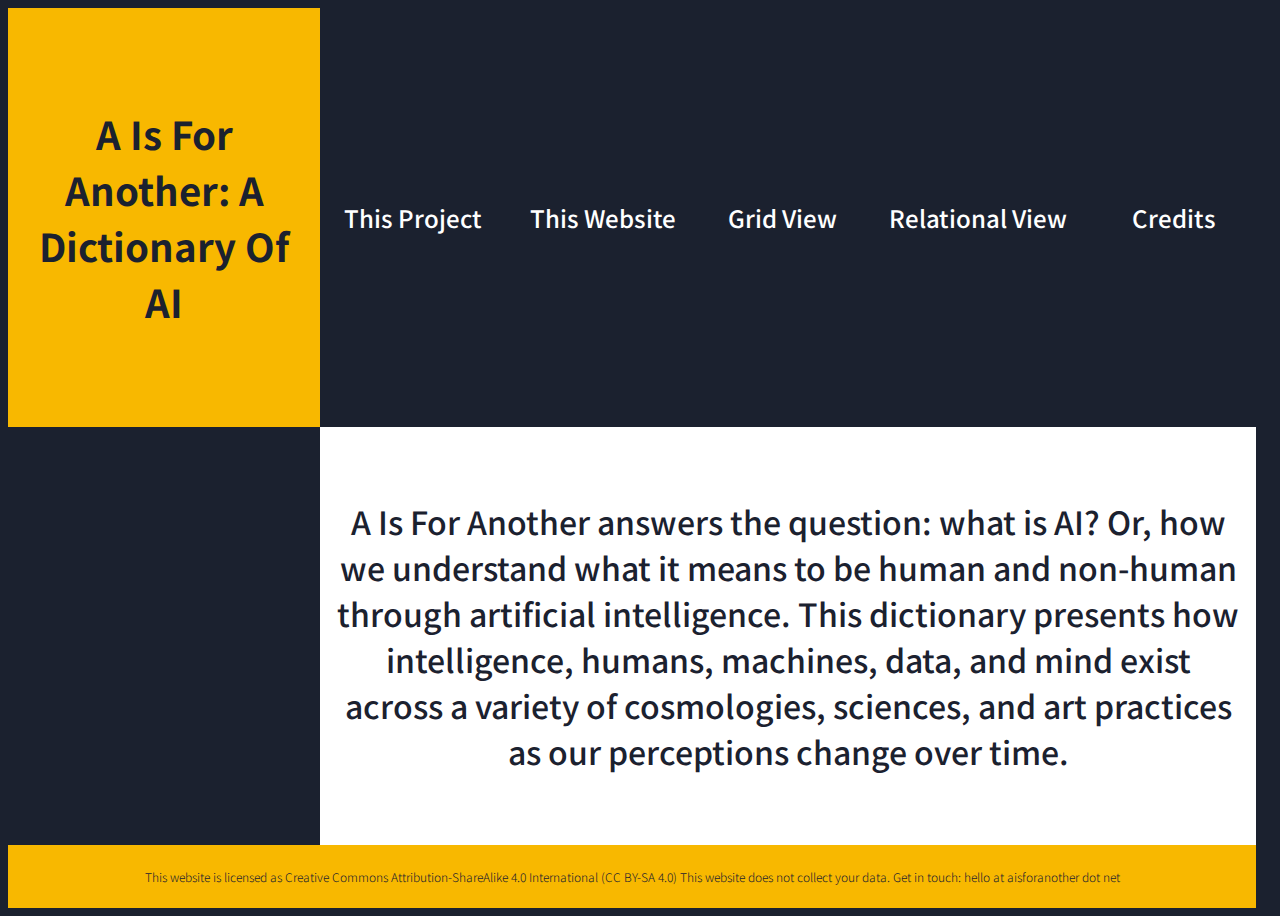
==== index.html @ a680c5e1 "first commit" ====
<!doctype html>
<html>
<!-- cream #EED3C5 -->
<!-- orange #F87521 -->
<!-- blue #112A62 -->
<!-- grey #1B212F -->
<!-- white #ffffff -->

<!-- #F8BA00 -->
<head>
    <title>A Is</title>
    <link rel="icon" href="favico.ico" type="png">
    <!-- <link href="https://fonts.googleapis.com/css2?family=IBM+Plex+Mono:wght@300;500&display=swap" rel="stylesheet"> -->
    <link href="https://fonts.googleapis.com/css2?family=Noto+Sans+HK:wght@500;700&family=Roboto+Slab&family=Roboto:wght@300;500&display=swap" rel="stylesheet">
    <link rel="stylesheet" type="text/css" href="styles/style.css">
</head>

<body>
    <div class="container">
        <!-- <div class="container_top"> -->
        <div class="container_left">
            <header class="header">
                <h1>A Is For Another: A Dictionary Of AI</h1>
            </header>
            <div class="trial"> </div>
        </div>
        <div class="container_right">
            <div class="nestbox1">
                <button class="homebutton" onclick="window.location.href = 'pages/project.html';">This Project</button>
            </div>
            <div class="nestbox2">
                <button class="homebutton" onclick="window.location.href = 'pages/site.html';"> This Website</button>
            </div>
            <div class="nestbox3">
                <button class="homebutton" onclick="window.location.href = 'pages/glossary.html';">Grid View</button>
            </div>
            <div class="nestbox4">
                <button class="homebutton" onclick="window.location.href = 'pages/viz.html';">Relational View</button>
            </div>
            <div class="nestbox5">
                <button class="homebutton" onclick="window.location.href = 'pages/credits.html';">Credits</button>
            </div>
        </div>
        <!-- </div> -->
        <div class="container_bottom">
            <p class="summary">
                    A Is For Another answers the question: what is AI? Or, how we understand what it means to be human and non-human through artificial intelligence. This dictionary presents how intelligence, humans, machines, data, and mind exist across a variety of cosmologies, sciences, and art practices as our perceptions change over time.
            </p>
        </div>
        <div class="about">
                This website is licensed as Creative Commons Attribution-ShareAlike 4.0
                International (CC BY-SA 4.0) This website does not collect your data.
                Get in touch: hello at aisforanother dot net
        </div>
    </div>
    <script src="https://ajax.googleapis.com/ajax/libs/jquery/1.7.1/jquery.min.js" type="text/javascript"></script>
    <script src="scripts/script.js"></script>
</body>
</html>
---- styles/style.css ----
:root {
  --main-bg-color: #1b212f;
  --main-fg-color: #ffffff;
  --pop-color-1: #f8b800;
  --pop-color-2: #112a62;
  --pop-color-3: #eed3c5;
  color: white;
}

body, html{
  height: 100%;
  overflow: hidden;
  background-color: var(--main-bg-color);
}
.container_left{grid-area: xleft;}
.container_right{grid-area: xright;}
.container_bottom{grid-area: xbot;}
.about {grid-area: xabout;}
.container {
  margin: 0rem 1rem 1rem 0rem;
  height: 100%;
  display: grid;
  grid-template-rows: 1fr 1fr 0.15fr;
  grid-template-columns: 25% auto;
  grid-template-areas: 
    "xleft xright"
    "xleft xbot"
    "xabout xabout";
}

.container_left{
  display: grid;
  grid-template-rows: 1fr 1fr;
  font-size: 1.2rem;
}
.header {
  display: flex;
  text-align: center;
  justify-content: center;
  align-items: center;
  background-color: var(--pop-color-1);
  color: var(--main-bg-color);
  padding: 1rem;
  font-family: 'Noto Sans HK', sans-serif;
  font-weight: 700;
}
.trial {
  background-color: none;
}

.container_right{
  display: grid;
  grid-template-columns: 1fr 1fr 1fr 1fr 1fr; 
}

.container_bottom{
  display: flex;
  text-align: center;
  justify-content: center;
  align-items: center;
  padding: 1rem;
  font-size: 2rem;
  background-color: var(--main-fg-color);
  font-family: 'Noto Sans HK', sans-serif;
  font-weight: 500;
  color: var(--main-bg-color);
}

.about {
  display: flex;
  padding: 1rem;
  font-size: 2rem;
  background-color: var(--pop-color-1);
  text-align: center;
  justify-content: center;
  align-items: center;
  font-family: 'Noto Sans HK', sans-serif;
  font-size: 12px;
  font-weight: 300;
  color: var(--main-bg-color);
}

.homebutton{ 
  font-family: 'Noto Sans HK', sans-serif;
  font-weight: 500;
  background-color: transparent; 
  padding: 1em;
  width: 100%;
  height: 100%;
  border: none;
  color: var(--main-fg-color);
  font-size: 1.5rem;
  white-space: nowrap;
 } 

.homebutton:hover{ 
  background-color: var(--pop-color-1);
  transition: 1s;
  cursor: pointer;
}

@media screen and (max-width: 1100px) {
  body, html{
    overflow: scroll;
  }
  .nestbox1 { grid-area: n1; width :  100%;}
  .nestbox2 { grid-area: n2;}
  .nestbox3 { grid-area: n3;}
  .nestbox4 { grid-area: n4;}
  .nestbox5 { grid-area: n5;}

  .container {
    height: 100%;
    display: grid;
    grid-template-rows: 1fr 1fr;
    grid-template-columns: 38.2% auto;
    grid-template-areas: 
      "xleft xright"
      "xbot xright"
      "xbot xbot"
      "xabout xabout";
  }
  .container_left {
    grid-template-rows: 1fr 1fr;
    font-size: 28px;
  }
  .container_right{
    display: grid;
    grid-template-areas: 
      "n1 n1 n1 n1 n1"
      "n2 n2 n2 n2 n2"
      "n3 n3 n3 n3 n3"
      "n4 n4 n4 n4 n4"
      "n5 n5 n5 n5 n5";
  }
  .container_bottom{
    display: grid;
  }
  .homebutton{
    height: 100%;
    font-size: 2.1rem;
  }
}
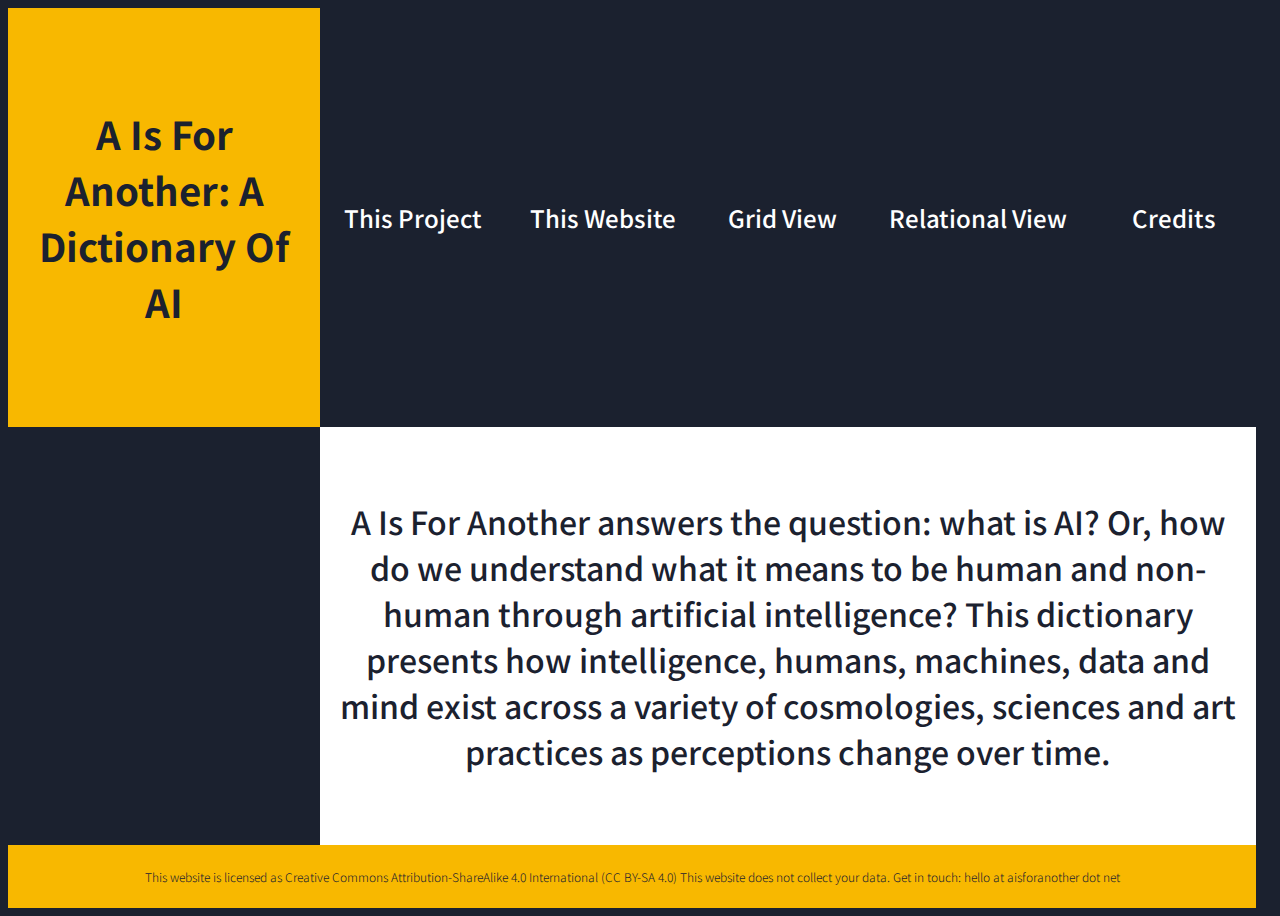
==== commit 962999eb: "about text" ====
--- a/index.html
+++ b/index.html
@@ -44,7 +44,7 @@
         <!-- </div> -->
         <div class="container_bottom">
             <p class="summary">
-                    A Is For Another answers the question: what is AI? Or, how we understand what it means to be human and non-human through artificial intelligence. This dictionary presents how intelligence, humans, machines, data, and mind exist across a variety of cosmologies, sciences, and art practices as our perceptions change over time.
+                    A Is For Another answers the question: what is AI? Or, how do we understand what it means to be human and non-human through artificial intelligence? This dictionary presents how intelligence, humans, machines, data and mind exist across a variety of cosmologies, sciences and art practices as perceptions change over time. 
             </p>
         </div>
         <div class="about">
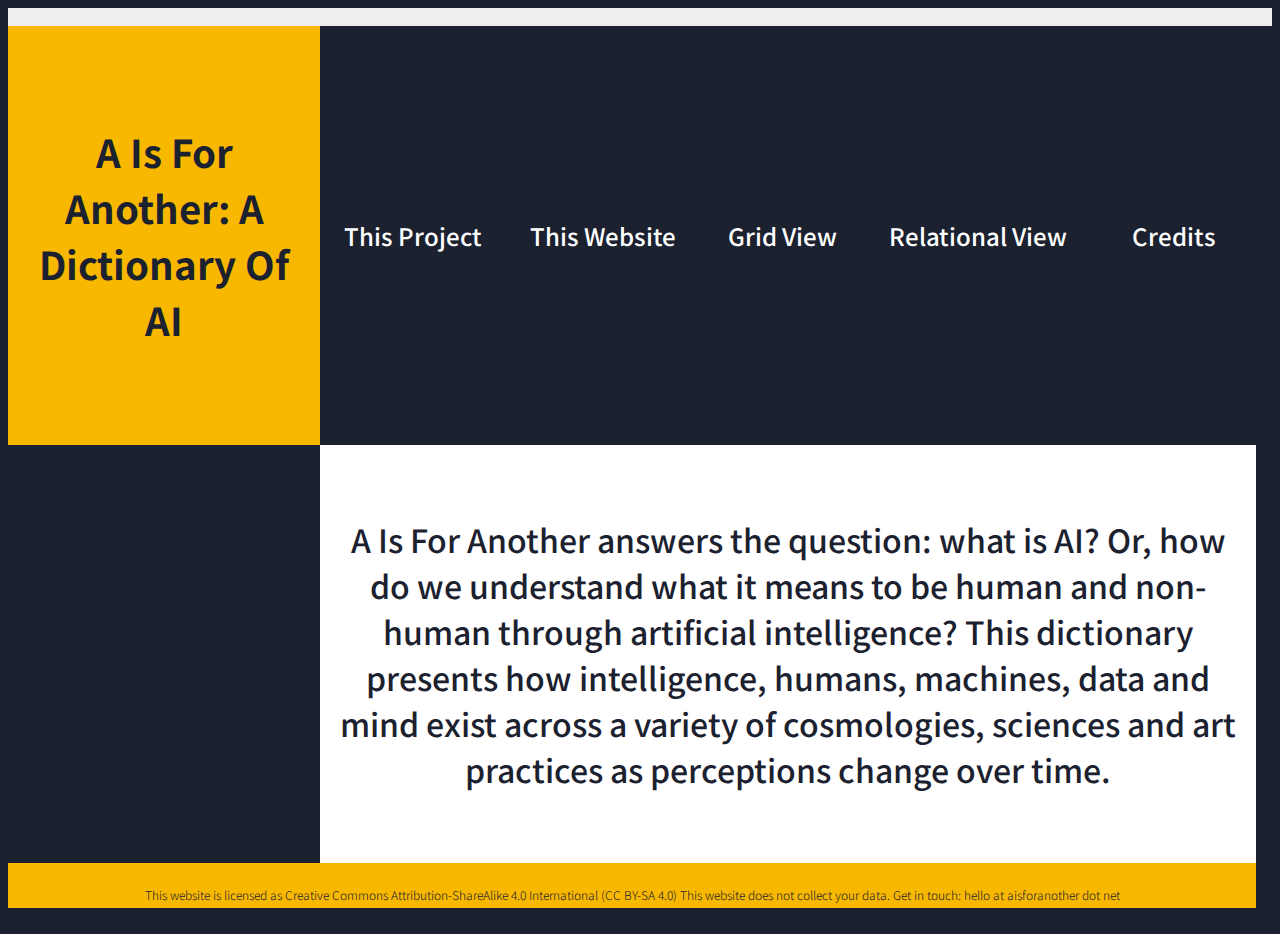
==== commit 258fd656: "adding marquee" ====
--- a/index.html
+++ b/index.html
@@ -1,59 +1,66 @@
 <!doctype html>
 <html>
-<!-- cream #EED3C5 -->
-<!-- orange #F87521 -->
-<!-- blue #112A62 -->
-<!-- grey #1B212F -->
-<!-- white #ffffff -->
+  <!-- cream #EED3C5 -->
+  <!-- orange #F87521 -->
+  <!-- blue #112A62 -->
+  <!-- grey #1B212F -->
+  <!-- white #ffffff -->
 
-<!-- #F8BA00 -->
-<head>
+  <!-- #F8BA00 -->
+  <head>
     <title>A Is</title>
     <link rel="icon" href="favico.ico" type="png">
     <!-- <link href="https://fonts.googleapis.com/css2?family=IBM+Plex+Mono:wght@300;500&display=swap" rel="stylesheet"> -->
     <link href="https://fonts.googleapis.com/css2?family=Noto+Sans+HK:wght@500;700&family=Roboto+Slab&family=Roboto:wght@300;500&display=swap" rel="stylesheet">
     <link rel="stylesheet" type="text/css" href="styles/style.css">
-</head>
+  </head>
 
-<body>
+  <body>
+    <div class="tcontainer">
+      <div class="ticker-wrap">
+        <div class="ticker-move">
+          <div class="ticker-item"> New content coming in Spring 2021. Stay tuned! </div>
+        </div>
+      </div>
+    </div>
     <div class="container">
-        <!-- <div class="container_top"> -->
-        <div class="container_left">
-            <header class="header">
-                <h1>A Is For Another: A Dictionary Of AI</h1>
-            </header>
-            <div class="trial"> </div>
+      <!-- <div class="container_top"> -->
+      <div class="container_left">
+        <header class="header">
+          <h1>A Is For Another: A Dictionary Of AI</h1>
+        </header>
+        <div class="trial"> </div>
+      </div>
+      <div class="container_right">
+        <div class="nestbox1">
+          <button class="homebutton" onclick="window.location.href = 'pages/project.html';">This Project</button>
         </div>
-        <div class="container_right">
-            <div class="nestbox1">
-                <button class="homebutton" onclick="window.location.href = 'pages/project.html';">This Project</button>
-            </div>
-            <div class="nestbox2">
-                <button class="homebutton" onclick="window.location.href = 'pages/site.html';"> This Website</button>
-            </div>
-            <div class="nestbox3">
-                <button class="homebutton" onclick="window.location.href = 'pages/glossary.html';">Grid View</button>
-            </div>
-            <div class="nestbox4">
-                <button class="homebutton" onclick="window.location.href = 'pages/viz.html';">Relational View</button>
-            </div>
-            <div class="nestbox5">
-                <button class="homebutton" onclick="window.location.href = 'pages/credits.html';">Credits</button>
-            </div>
+        <div class="nestbox2">
+          <button class="homebutton" onclick="window.location.href = 'pages/site.html';"> This Website</button>
         </div>
-        <!-- </div> -->
-        <div class="container_bottom">
-            <p class="summary">
-                    A Is For Another answers the question: what is AI? Or, how do we understand what it means to be human and non-human through artificial intelligence? This dictionary presents how intelligence, humans, machines, data and mind exist across a variety of cosmologies, sciences and art practices as perceptions change over time. 
-            </p>
+        <div class="nestbox3">
+          <button class="homebutton" onclick="window.location.href = 'pages/glossary.html';">Grid View</button>
         </div>
-        <div class="about">
-                This website is licensed as Creative Commons Attribution-ShareAlike 4.0
-                International (CC BY-SA 4.0) This website does not collect your data.
-                Get in touch: hello at aisforanother dot net
+        <div class="nestbox4">
+          <button class="homebutton" onclick="window.location.href = 'pages/viz.html';">Relational View</button>
         </div>
+        <div class="nestbox5">
+          <button class="homebutton" onclick="window.location.href = 'pages/credits.html';">Credits</button>
+        </div>
+      </div>
+      <!-- </div> -->
+      <div class="container_bottom">
+        <p class="summary">
+        A Is For Another answers the question: what is AI? Or, how do we understand what it means to be human and non-human through artificial intelligence? This dictionary presents how intelligence, humans, machines, data and mind exist across a variety of cosmologies, sciences and art practices as perceptions change over time.
+        </p>
+      </div>
+      <div class="about">
+        This website is licensed as Creative Commons Attribution-ShareAlike 4.0
+        International (CC BY-SA 4.0) This website does not collect your data.
+        Get in touch: hello at aisforanother dot net
+      </div>
     </div>
     <script src="https://ajax.googleapis.com/ajax/libs/jquery/1.7.1/jquery.min.js" type="text/javascript"></script>
     <script src="scripts/script.js"></script>
-</body>
-</html>+  </body>
+</html>
--- a/styles/style.css
+++ b/styles/style.css
@@ -140,4 +140,43 @@
     height: 100%;
     font-size: 2.1rem;
   }
-}+}
+
+
+/* OUTER CONTAINER */
+.tcontainer {
+  width: 100%;
+  overflow: hidden; /* Hide scroll bar */
+}
+ 
+/* MIDDLE CONTAINER */
+.ticker-wrap {
+  width: 100%;
+  padding-left: 100%; /* Push contents to right side of screen */
+  background-color: #eee;
+}
+
+/* INNER CONTAINER */
+@keyframes ticker {
+  0% { transform: translate3d(0, 0, 0); }
+  100% { transform: translate3d(-100%, 0, 0); }
+}
+.ticker-move {
+  /* Basically move items from right side of screen to left in infinite loop */
+  display: inline-block;
+  white-space: nowrap;
+  padding-right: 100%;
+  animation-iteration-count: infinite;
+  animation-timing-function: linear;
+  animation-name: ticker;
+  animation-duration: 10s;
+}
+.ticker-move:hover{
+  animation-play-state: paused; /* Pause scroll on mouse hover */
+}
+
+/* ITEMS */
+.ticker-item{
+  display: inline-block; /* Lay items in a horizontal line */
+  padding: 0 2rem;
+}
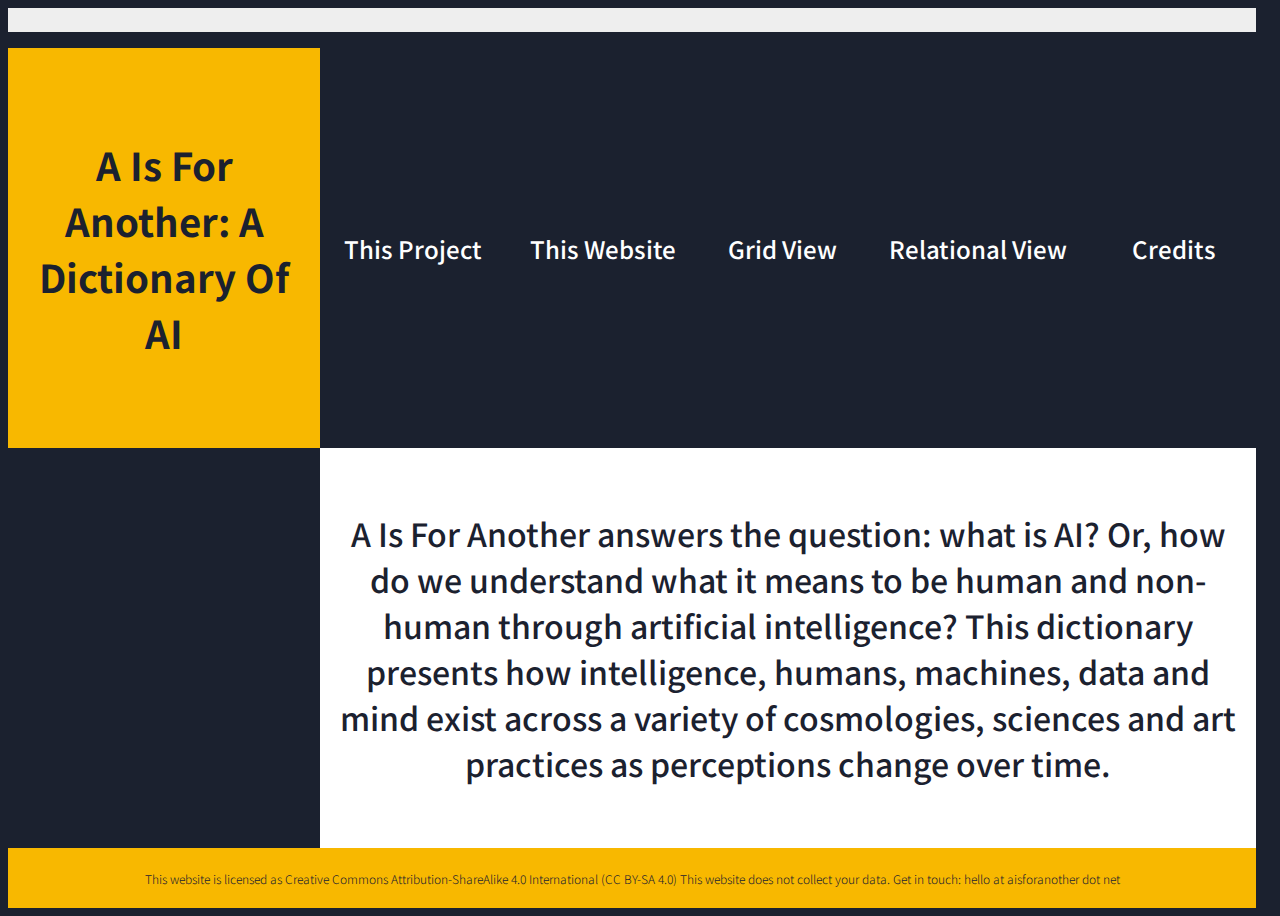
==== commit 98d82b52: "adding marquee 3" ====
--- a/index.html
+++ b/index.html
@@ -16,15 +16,15 @@
   </head>
 
   <body>
-    <div class="tcontainer">
-      <div class="ticker-wrap">
-        <div class="ticker-move">
-          <div class="ticker-item"> New content coming in Spring 2021. Stay tuned! </div>
+    <div class="container">
+      <!-- <div class="container_top"> -->
+      <div class="tcontainer">
+        <div class="ticker-wrap">
+          <div class="ticker-move">
+            <div class="ticker-item"> New content coming in Spring 2021. Stay tuned! </div>
+          </div>
         </div>
       </div>
-    </div>
-    <div class="container">
-      <!-- <div class="container_top"> -->
       <div class="container_left">
         <header class="header">
           <h1>A Is For Another: A Dictionary Of AI</h1>
--- a/styles/style.css
+++ b/styles/style.css
@@ -15,17 +15,19 @@
 .container_left{grid-area: xleft;}
 .container_right{grid-area: xright;}
 .container_bottom{grid-area: xbot;}
+.tcontainer{grid-area: ticker;}
 .about {grid-area: xabout;}
 .container {
   margin: 0rem 1rem 1rem 0rem;
   height: 100%;
   display: grid;
-  grid-template-rows: 1fr 1fr 0.15fr;
+  grid-template-rows: 0.1fr 1fr 1fr 0.15fr;
   grid-template-columns: 25% auto;
-  grid-template-areas: 
-    "xleft xright"
-    "xleft xbot"
-    "xabout xabout";
+  grid-template-areas:
+  "ticker ticker"
+  "xleft xright"
+  "xleft xbot"
+  "xabout xabout";
 }
 
 .container_left{
@@ -50,7 +52,7 @@
 
 .container_right{
   display: grid;
-  grid-template-columns: 1fr 1fr 1fr 1fr 1fr; 
+  grid-template-columns: 1fr 1fr 1fr 1fr 1fr;
 }
 
 .container_bottom{
@@ -80,10 +82,10 @@
   color: var(--main-bg-color);
 }
 
-.homebutton{ 
+.homebutton{
   font-family: 'Noto Sans HK', sans-serif;
   font-weight: 500;
-  background-color: transparent; 
+  background-color: transparent;
   padding: 1em;
   width: 100%;
   height: 100%;
@@ -91,9 +93,9 @@
   color: var(--main-fg-color);
   font-size: 1.5rem;
   white-space: nowrap;
- } 
+}
 
-.homebutton:hover{ 
+.homebutton:hover{
   background-color: var(--pop-color-1);
   transition: 1s;
   cursor: pointer;
@@ -114,11 +116,11 @@
     display: grid;
     grid-template-rows: 1fr 1fr;
     grid-template-columns: 38.2% auto;
-    grid-template-areas: 
-      "xleft xright"
-      "xbot xright"
-      "xbot xbot"
-      "xabout xabout";
+    grid-template-areas:
+    "xleft xright"
+    "xbot xright"
+    "xbot xbot"
+    "xabout xabout";
   }
   .container_left {
     grid-template-rows: 1fr 1fr;
@@ -126,12 +128,12 @@
   }
   .container_right{
     display: grid;
-    grid-template-areas: 
-      "n1 n1 n1 n1 n1"
-      "n2 n2 n2 n2 n2"
-      "n3 n3 n3 n3 n3"
-      "n4 n4 n4 n4 n4"
-      "n5 n5 n5 n5 n5";
+    grid-template-areas:
+    "n1 n1 n1 n1 n1"
+    "n2 n2 n2 n2 n2"
+    "n3 n3 n3 n3 n3"
+    "n4 n4 n4 n4 n4"
+    "n5 n5 n5 n5 n5";
   }
   .container_bottom{
     display: grid;
@@ -146,9 +148,10 @@
 /* OUTER CONTAINER */
 .tcontainer {
   width: 100%;
+  height: 24px;
   overflow: hidden; /* Hide scroll bar */
 }
- 
+
 /* MIDDLE CONTAINER */
 .ticker-wrap {
   width: 100%;
@@ -179,4 +182,5 @@
 .ticker-item{
   display: inline-block; /* Lay items in a horizontal line */
   padding: 0 2rem;
+  height: 30px;
 }
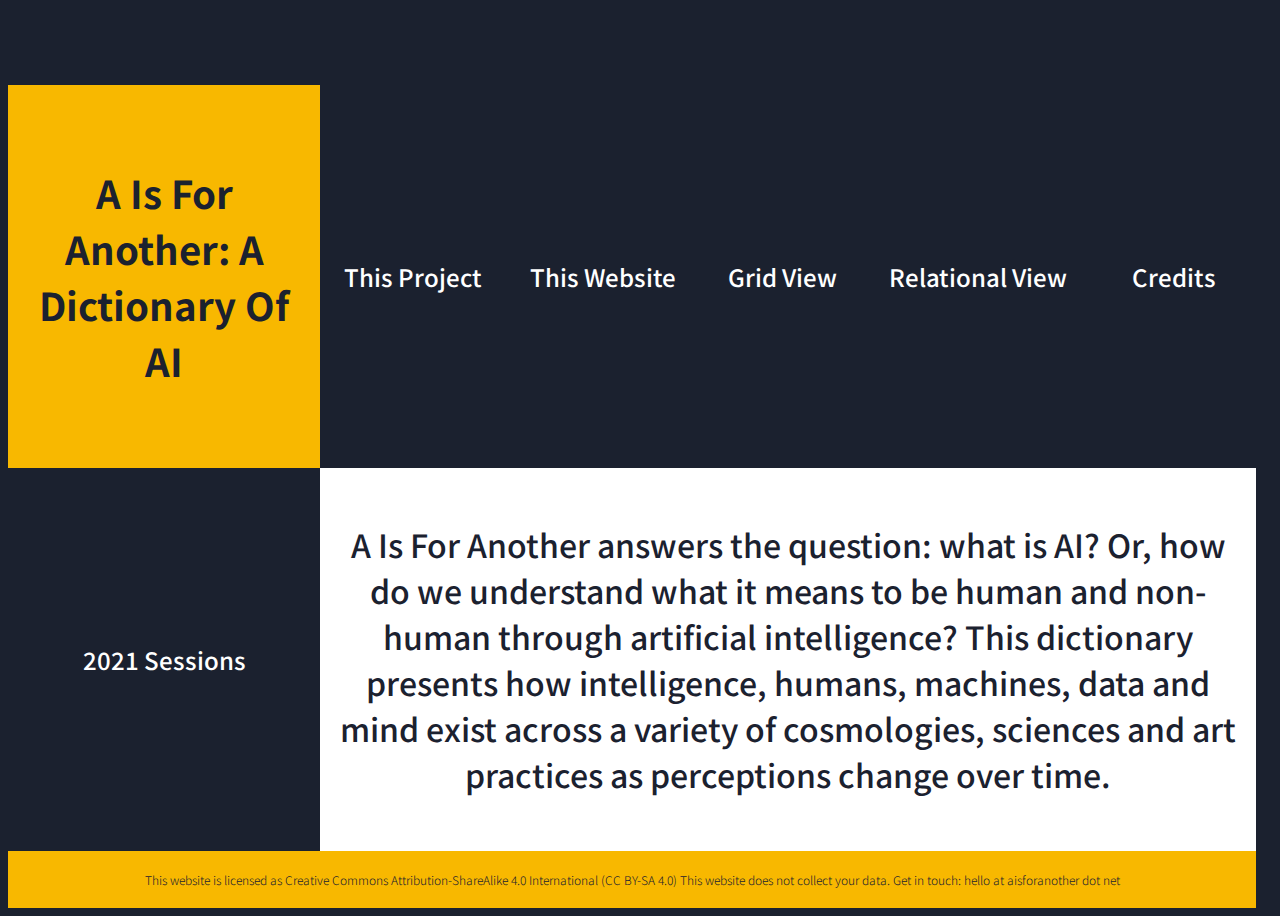
==== commit 38a5d3b2: "Merge pull request #2 from prtysh/master" ====
--- a/index.html
+++ b/index.html
@@ -1,66 +1,65 @@
 <!doctype html>
 <html>
-  <!-- cream #EED3C5 -->
-  <!-- orange #F87521 -->
-  <!-- blue #112A62 -->
-  <!-- grey #1B212F -->
-  <!-- white #ffffff -->
+<!-- cream #EED3C5 -->
+<!-- orange #F87521 -->
+<!-- blue #112A62 -->
+<!-- grey #1B212F -->
+<!-- white #ffffff -->
 
-  <!-- #F8BA00 -->
-  <head>
-    <title>A Is</title>
-    <link rel="icon" href="favico.ico" type="png">
-    <!-- <link href="https://fonts.googleapis.com/css2?family=IBM+Plex+Mono:wght@300;500&display=swap" rel="stylesheet"> -->
-    <link href="https://fonts.googleapis.com/css2?family=Noto+Sans+HK:wght@500;700&family=Roboto+Slab&family=Roboto:wght@300;500&display=swap" rel="stylesheet">
-    <link rel="stylesheet" type="text/css" href="styles/style.css">
-  </head>
+<!-- #F8BA00 -->
 
-  <body>
-    <div class="container">
-      <!-- <div class="container_top"> -->
-      <div class="tcontainer">
-        <div class="ticker-wrap">
-          <div class="ticker-move">
-            <div class="ticker-item"> New content coming in Spring 2021. Stay tuned! </div>
-          </div>
-        </div>
+<head>
+  <title>A Is</title>
+  <link rel="icon" href="favico.ico" type="png">
+  <!-- <link href="https://fonts.googleapis.com/css2?family=IBM+Plex+Mono:wght@300;500&display=swap" rel="stylesheet"> -->
+  <link
+    href="https://fonts.googleapis.com/css2?family=Noto+Sans+HK:wght@500;700&family=Roboto+Slab&family=Roboto:wght@300;500&display=swap"
+    rel="stylesheet">
+  <link rel="stylesheet" type="text/css" href="styles/style.css">
+</head>
+
+<body>
+  <div class="container">
+    <!-- <div class="container_top"> -->
+    <div class="container_left">
+      <header class="header">
+        <h1>A Is For Another: A Dictionary Of AI</h1>
+      </header>
+      <div class="trial"> <button class="homebutton" onclick="window.location.href = 'pages/sessions2021.html';">2021 Sessions</button> </div>
+    </div>
+    <div class="container_right">
+      <div class="nestbox1">
+        <button class="homebutton" onclick="window.location.href = 'pages/project.html';">This Project</button>
       </div>
-      <div class="container_left">
-        <header class="header">
-          <h1>A Is For Another: A Dictionary Of AI</h1>
-        </header>
-        <div class="trial"> </div>
+      <div class="nestbox2">
+        <button class="homebutton" onclick="window.location.href = 'pages/site.html';"> This Website</button>
       </div>
-      <div class="container_right">
-        <div class="nestbox1">
-          <button class="homebutton" onclick="window.location.href = 'pages/project.html';">This Project</button>
-        </div>
-        <div class="nestbox2">
-          <button class="homebutton" onclick="window.location.href = 'pages/site.html';"> This Website</button>
-        </div>
-        <div class="nestbox3">
-          <button class="homebutton" onclick="window.location.href = 'pages/glossary.html';">Grid View</button>
-        </div>
-        <div class="nestbox4">
-          <button class="homebutton" onclick="window.location.href = 'pages/viz.html';">Relational View</button>
-        </div>
-        <div class="nestbox5">
-          <button class="homebutton" onclick="window.location.href = 'pages/credits.html';">Credits</button>
-        </div>
+      <div class="nestbox3">
+        <button class="homebutton" onclick="window.location.href = 'pages/glossary.html';">Grid View</button>
       </div>
-      <!-- </div> -->
-      <div class="container_bottom">
-        <p class="summary">
-        A Is For Another answers the question: what is AI? Or, how do we understand what it means to be human and non-human through artificial intelligence? This dictionary presents how intelligence, humans, machines, data and mind exist across a variety of cosmologies, sciences and art practices as perceptions change over time.
-        </p>
+      <div class="nestbox4">
+        <button class="homebutton" onclick="window.location.href = 'pages/viz.html';">Relational View</button>
       </div>
-      <div class="about">
-        This website is licensed as Creative Commons Attribution-ShareAlike 4.0
-        International (CC BY-SA 4.0) This website does not collect your data.
-        Get in touch: hello at aisforanother dot net
+      <div class="nestbox5">
+        <button class="homebutton" onclick="window.location.href = 'pages/credits.html';">Credits</button>
       </div>
     </div>
-    <script src="https://ajax.googleapis.com/ajax/libs/jquery/1.7.1/jquery.min.js" type="text/javascript"></script>
-    <script src="scripts/script.js"></script>
-  </body>
-</html>
+    <!-- </div> -->
+    <div class="container_bottom">
+      <p class="summary">
+        A Is For Another answers the question: what is AI? Or, how do we understand what it means to be human and
+        non-human through artificial intelligence? This dictionary presents how intelligence, humans, machines, data and
+        mind exist across a variety of cosmologies, sciences and art practices as perceptions change over time.
+      </p>
+    </div>
+    <div class="about">
+      This website is licensed as Creative Commons Attribution-ShareAlike 4.0
+      International (CC BY-SA 4.0) This website does not collect your data.
+      Get in touch: hello at aisforanother dot net
+    </div>
+  </div>
+  <script src="https://ajax.googleapis.com/ajax/libs/jquery/1.7.1/jquery.min.js" type="text/javascript"></script>
+  <script src="scripts/script.js"></script>
+</body>
+
+</html>--- a/styles/style.css
+++ b/styles/style.css
@@ -21,7 +21,7 @@
   margin: 0rem 1rem 1rem 0rem;
   height: 100%;
   display: grid;
-  grid-template-rows: 0.1fr 1fr 1fr 0.15fr;
+  grid-template-rows: 0.2fr 1fr 1fr 0.15fr;
   grid-template-columns: 25% auto;
   grid-template-areas:
   "ticker ticker"
@@ -156,7 +156,7 @@
 .ticker-wrap {
   width: 100%;
   padding-left: 100%; /* Push contents to right side of screen */
-  background-color: #eee;
+  background-color: red;
 }
 
 /* INNER CONTAINER */
@@ -183,4 +183,6 @@
   display: inline-block; /* Lay items in a horizontal line */
   padding: 0 2rem;
   height: 30px;
+  font-family: 'Noto Sans HK', sans-serif;
+  font-weight: 700;
 }
